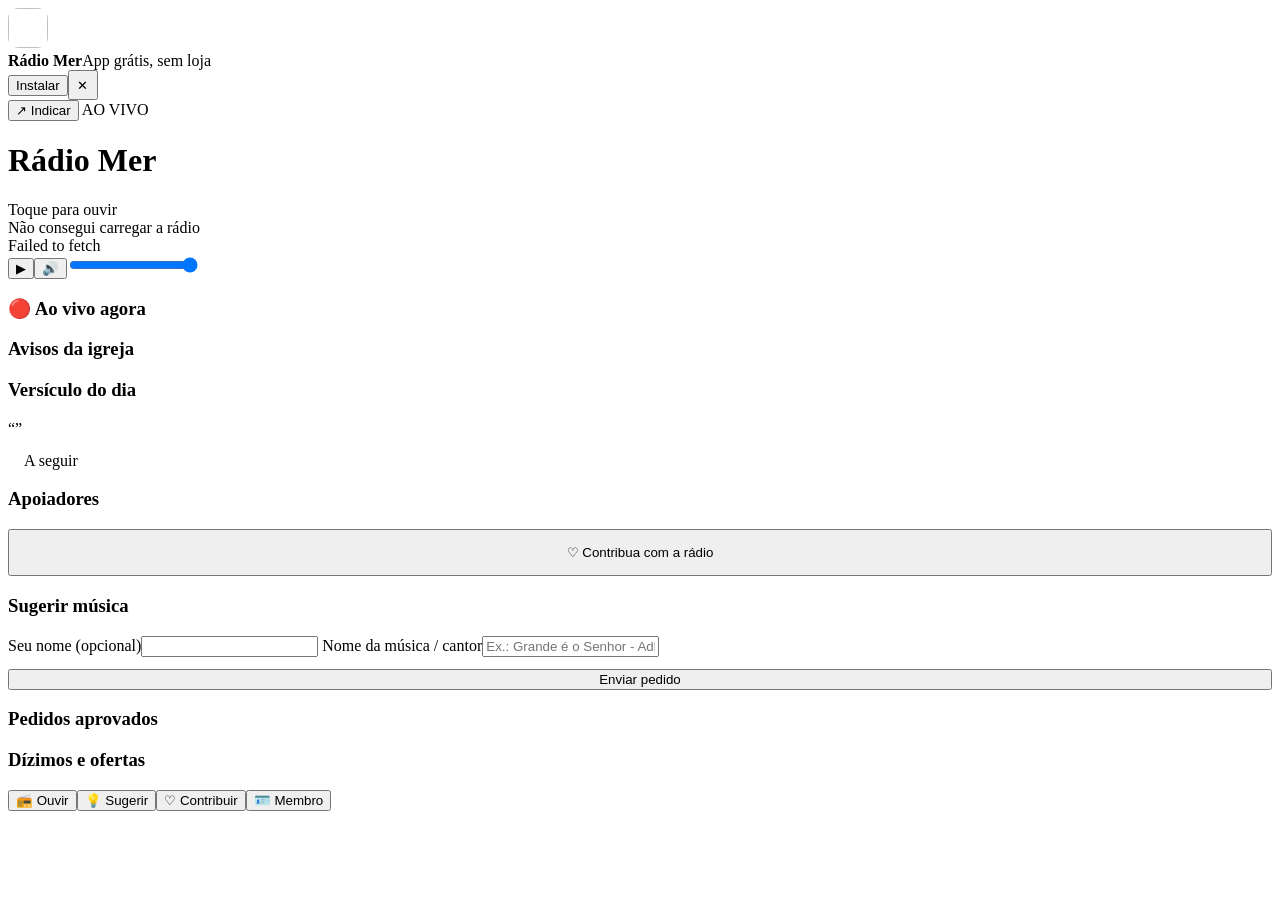
==== index.html @ 5400c4ab "Rename 1-index.html to index.html" ====
<!doctype html>
<html lang="pt-BR"><head>
<meta charset="utf-8"><meta name="viewport" content="width=device-width,initial-scale=1,viewport-fit=cover">
<title>Rádio Mer</title><meta name="theme-color" content="#1e6bff">
<link rel="manifest" href="manifest.webmanifest"><link rel="icon" href="icon.svg"><link rel="apple-touch-icon" href="icon-192.png">
<link rel="stylesheet" href="style.css">
</head><body>
<div class="bg" id="bg"></div>
<div class="app" id="app">
  <div id="installBar" class="install hidden"><img id="insIcon" width="40" height="40" style="border-radius:10px"><div class="t"><b id="insName">Rádio Mer</b>App grátis, sem loja</div><button class="btn" id="insBtn">Instalar</button><button class="round" id="insX" style="width:30px;height:30px;font-size:13px">✕</button></div>
  <div class="top"><button class="pill" id="shareBtn">↗ Indicar</button><span class="pill live" id="liveBadge"><i class="dot"></i> AO VIVO<span id="lcount"></span></span></div>

  <div class="view" id="v-ouvir">
    <div class="hero">
      <div class="logo" id="logo"></div>
      <h1 id="name">Rádio Mer</h1><div class="tag" id="tagline"></div>
      <div class="np" id="npLabel">Toque para ouvir</div>
      <div class="title" id="title">A programação já está no ar</div><div class="artist" id="artist"></div>
      <div class="bar"><i id="prog"></i></div>
      <div class="ctl"><button class="play" id="play">▶</button><button class="round" id="muteBtn">🔊</button><input class="vol" id="vol" type="range" min="0" max="1" step="0.05" value="1"></div>
    </div>
    <div class="soc" id="soc"></div>
    <div id="liveCard" class="card hidden"><h3>🔴 Ao vivo agora</h3><div id="liveBody"></div></div>
    <div class="chips" id="chips"></div>
    <div id="noticeCard" class="card hidden"><h3>Avisos da igreja</h3><div id="notices"></div></div>
    <div id="verseCard" class="card verse"><h3>Versículo do dia</h3><q id="verseText"></q><small id="verseRef"></small></div>
    <div id="nextWrap"><div class="mut" style="margin:14px 16px 6px">A seguir</div><div class="next" id="next"></div></div>
    <div id="sponsCard" class="card hidden"><h3>Apoiadores</h3><div class="spons" id="spons"></div></div>
    <div id="contribBtn" class="card" style="text-align:center"><button class="btn alt" style="width:100%;padding:14px" id="goPix">♡ Contribua com a rádio</button></div>
  </div>

  <div class="view hidden" id="v-sugerir">
    <div class="card"><h3>Sugerir música</h3>
      <span class="lbl">Seu nome (opcional)</span><input id="sgName" maxlength="60">
      <span class="lbl">Nome da música / cantor</span><input id="sgTitle" maxlength="120" placeholder="Ex.: Grande é o Senhor - Adhemar de Campos">
      <button class="btn" style="width:100%;margin-top:12px" id="sgSend">Enviar pedido</button><div id="sgMsg" class="mut" style="margin-top:8px"></div></div>
    <div class="card hidden" id="apprCard"><h3>Pedidos aprovados</h3><div id="appr"></div></div>
  </div>

  <div class="view hidden" id="v-contribuir">
    <div class="card" id="pixCard"><h3>Dízimos e ofertas</h3><div id="pixBody"></div></div>
  </div>

  <div class="view hidden" id="v-membro">
    <div class="card" id="memberCard"></div>
  </div>

  <div class="tabs"><button class="on" data-v="ouvir">📻 Ouvir</button><button data-v="sugerir">💡 Sugerir</button><button data-v="contribuir" id="tabContrib">♡ Contribuir</button><button data-v="membro" id="tabMembro">🪪 Membro</button></div>
</div>
<script src="config.js"></script><script src="core.js"></script><script src="qrcode.js"></script>
<script>
(function(){
var $ = function(id){ return document.getElementById(id); };
var st = null, plan = null, forcedChannel = null, playing = false, lastIdx = -1, lastTrackId = null, duck = 1;
var au = new Audio(); au.preload = 'auto'; au.crossOrigin = null;
var voice = new Audio(); var seenInterrupt = localStorage.getItem('radio_int') || '';
var toast = function(t){ var d = document.createElement('div'); d.className = 'toast'; d.textContent = t; document.body.appendChild(d); setTimeout(function(){ d.remove(); }, 2600); };

async function load(){
  var t0 = Date.now();
  st = await Radio.api('state');
  Radio.offset = st.serverNow - (t0 + Date.now()) / 2;
  applyConfig(); buildPlan(); renderStatic();
}
function applyConfig(){
  var c = st.config; Radio.cssVars(c);
  document.title = c.name;
  $('name').textContent = c.name; $('tagline').textContent = c.tagline || '';
  $('logo').style.backgroundImage = c.logoFileId ? 'url(' + Radio.img(c.logoFileId, 400) + ')' : 'none';
  if (!c.logoFileId) $('logo').textContent = '📻', $('logo').style.cssText += ';display:grid;place-items:center;font-size:48px';
  $('bg').style.backgroundImage = c.coverFileId ? 'url(' + Radio.img(c.coverFileId, 900) + ')' : 'radial-gradient(circle at 30% 20%, var(--accent), #0b0d12 70%)';
  $('bg').style.filter = 'blur(' + ({light:3, medium:8, strong:16}[c.blur] || 8) + 'px)';
  var tg = c.toggles || {};
  var church = c.radioType !== 'common';
  $('shareBtn').classList.toggle('hidden', tg.share === false);
  $('lcount').classList.toggle('hidden', tg.listeners === false);
  $('muteBtn').classList.toggle('hidden', tg.volume === false); $('vol').classList.toggle('hidden', tg.volume === false);
  $('soc').classList.toggle('hidden', tg.social === false);
  $('verseCard').classList.toggle('hidden', !(church && tg.verse !== false));
  $('nextWrap').classList.toggle('hidden', tg.next === false);
  var canPix = tg.contribute !== false && c.pix && c.pix.key;
  $('contribBtn').classList.toggle('hidden', !canPix); $('tabContrib').classList.toggle('hidden', !canPix);
  $('tabMembro').classList.toggle('hidden', !church);
  $('insName').textContent = c.name; $('insIcon').src = c.logoFileId ? Radio.img(c.logoFileId, 96) : 'icon-192.png';
  $('lcount').textContent = ' · ' + (st.listeners || 0);
  var v = Radio.verseOfDay(c); $('verseText').textContent = '"' + v.text + '"'; $('verseRef').textContent = v.ref;
  // redes
  var s = '', ct = c.contact || {};
  if (ct.whatsapp) s += '<a target="_blank" rel="noopener" href="https://wa.me/55' + ct.whatsapp.replace(/\D/g,'').replace(/^55/,'') + '" title="WhatsApp">💬</a>';
  if (ct.instagram) s += '<a target="_blank" rel="noopener" href="' + (ct.instagram.indexOf('http') === 0 ? ct.instagram : 'https://instagram.com/' + ct.instagram.replace('@','')) + '" title="Instagram">📷</a>';
  if (ct.facebook) s += '<a target="_blank" rel="noopener" href="' + (ct.facebook.indexOf('http') === 0 ? ct.facebook : 'https://' + ct.facebook.replace(/^\/+/, '')) + '" title="Facebook">f</a>';
  $('soc').innerHTML = s;
  var manifestName = c.name;
}
function buildPlan(){
  var s2 = st;
  if (forcedChannel) s2 = Object.assign({}, st, {schedule: [], config: Object.assign({}, st.config, {defaultPlaylistId: forcedChannel.playlistId})});
  plan = Radio.activePlan(s2, Radio.now());
}
function renderStatic(){
  // canais
  var ch = $('chips'); ch.innerHTML = '';
  if ((st.channels || []).length){
    var mk = function(label, on, fn){ var b = document.createElement('button'); b.className = 'chip' + (on ? ' on' : ''); b.textContent = label; b.onclick = fn; ch.appendChild(b); };
    mk('📡 Programação', !forcedChannel, function(){ forcedChannel = null; buildPlan(); renderStatic(); sync(true); });
    st.channels.forEach(function(c){ mk(c.name, forcedChannel && forcedChannel.id === c.id, function(){ forcedChannel = c; buildPlan(); renderStatic(); sync(true); }); });
  }
  // avisos
  $('noticeCard').classList.toggle('hidden', !st.notices.length);
  $('notices').innerHTML = st.notices.map(function(n){ return '<div class="notice"><b>' + Radio.esc(n.title) + '</b><div class="mut" style="color:#cfd6e4">' + Radio.esc(n.text) + '</div></div>'; }).join('');
  // patrocinadores
  $('sponsCard').classList.toggle('hidden', !st.sponsors.length);
  $('spons').innerHTML = st.sponsors.map(function(s){ var img = '<img alt="' + Radio.esc(s.name) + '" src="' + Radio.img(s.imageFileId, 400) + '">'; return s.link ? '<a target="_blank" rel="noopener" href="' + Radio.esc(s.link) + '">' + img + '</a>' : '<a>' + img + '</a>'; }).join('');
  // lives
  var lv = st.config.live || {}; var lives = st.lives || [];
  var url = lv.active && lv.url ? lv.url : (lives[0] && lives[0].url);
  $('liveCard').classList.toggle('hidden', !url);
  if (url) { var emb = ytEmbed(url); $('liveBody').innerHTML = (lv.title ? '<b>' + Radio.esc(lv.title) + '</b>' : '') + (emb ? '<iframe class="ytframe" allowfullscreen src="' + emb + '"></iframe>' : '<a class="btn" target="_blank" rel="noopener" href="' + Radio.esc(url) + '">Assistir</a>'); }
  // aprovados
  $('apprCard').classList.toggle('hidden', !(st.approved || []).length);
  $('appr').innerHTML = (st.approved || []).map(function(r){ return '<div class="notice">' + Radio.esc(r.title) + (r.name ? ' <span class="mut">· ' + Radio.esc(r.name) + '</span>' : '') + '</div>'; }).join('');
  // pix
  var p = st.config.pix || {};
  $('pixBody').innerHTML = p.key ? ((p.invite ? '<p>' + Radio.esc(p.invite) + '</p>' : '') + '<span class="lbl">Chave Pix' + (p.type ? ' (' + Radio.esc(p.type) + ')' : '') + '</span><div class="pix" id="pixKey">' + Radio.esc(p.key) + '</div>' + (p.name ? '<div class="mut">Quem recebe: <b>' + Radio.esc(p.name) + '</b></div>' : '') + '<button class="btn" style="width:100%;margin-top:12px" id="pixCopy">Copiar chave</button>' + (p.instructions ? '<p class="mut" style="margin-top:12px">' + Radio.esc(p.instructions) + '</p>' : '')) : '<p class="mut">Em breve.</p>';
  var pc = $('pixCopy'); if (pc) pc.onclick = function(){ copy(p.key); toast('Chave Pix copiada'); };
  tick();
}
function ytEmbed(u){
  var m = u.match(/(?:youtu\.be\/|v=|\/live\/|\/embed\/)([\w-]{11})/); return m ? 'https://www.youtube.com/embed/' + m[1] : '';
}
function copy(t){ if (navigator.clipboard) navigator.clipboard.writeText(t).catch(function(){}); else { var x = document.createElement('textarea'); x.value = t; document.body.appendChild(x); x.select(); document.execCommand('copy'); x.remove(); } }

function sync(force){
  var now = Radio.now(); var pos = Radio.position(plan, now);
  if (!pos) { $('title').textContent = 'Programação em preparação'; $('artist').textContent = 'Em breve a rádio entra no ar'; return; }
  var changed = lastTrackId !== pos.track.id + ':' + pos.index || force;
  $('title').textContent = pos.track.kind === 'jingle' ? 'Rádio ' + st.config.name : pos.track.title;
  $('artist').textContent = pos.track.kind === 'jingle' ? '' : (pos.track.artist || '');
  $('prog').style.width = Math.min(100, pos.offset / pos.track.duration * 100) + '%';
  $('next').innerHTML = Radio.upcoming(plan, pos.index, 5).map(function(t){ return '<div>' + Radio.esc(t.kind === 'jingle' ? '♪ vinheta' : t.title) + '</div>'; }).join('');
  if (!playing) return;
  if (changed) {
    lastTrackId = pos.track.id + ':' + pos.index;
    au.src = Radio.audio(pos.track.fileId);
    au.onloadedmetadata = function(){ try { au.currentTime = Math.min(pos.offset + 0.3, Math.max(0, au.duration - 0.5)); } catch(e){} au.play().catch(function(){}); };
    au.load();
    au.play().catch(function(){});
  } else if (!au.paused && Math.abs(au.currentTime - pos.offset) > 4) {
    try { au.currentTime = pos.offset; } catch(e){}
  }
}
function tick(){
  if (!plan) return;
  var p = Radio.position(plan, Radio.now());
  if (p) { $('prog').style.width = Math.min(100, p.offset / p.track.duration * 100) + '%'; }
}
au.addEventListener('ended', function(){ lastTrackId = null; sync(true); });
au.addEventListener('error', function(){ if (playing) setTimeout(function(){ lastTrackId = null; }, 4000); });
setInterval(function(){ if (!plan) return; var pos = Radio.position(plan, Radio.now()); if (pos && (lastTrackId !== pos.track.id + ':' + pos.index)) sync(false); else tick(); }, 1000);
setInterval(function(){ if (plan && playing) sync(false); }, 5000);

$('play').onclick = function(){
  playing = !playing; $('play').textContent = playing ? '⏸' : '▶';
  $('npLabel').textContent = playing ? 'Tocando agora' : 'Toque para ouvir';
  if (playing) { buildPlan(); lastTrackId = null; sync(true); } else { au.pause(); }
};
$('vol').oninput = function(){ au.volume = this.value * duck; voice.volume = this.value; };
$('muteBtn').onclick = function(){ au.muted = !au.muted; $('muteBtn').textContent = au.muted ? '🔇' : '🔊'; };

// hora certa
var lastHour = -1;
function checkHour(){
  var lp = Radio.localParts(Radio.now());
  if (!playing || !st || !st.config.timeAnnounce || lp.m !== 0 || lp.s > 12 || lastHour === lp.h || !window.speechSynthesis) return;
  lastHour = lp.h; duck = 0.2; au.volume = $('vol').value * duck;
  var u = new SpeechSynthesisUtterance('Hora certa. São ' + lp.h + (lp.h === 1 ? ' hora.' : ' horas.')); u.lang = 'pt-BR';
  u.onend = function(){ duck = 1; au.volume = $('vol').value; };
  speechSynthesis.speak(u);
}
setInterval(checkHour, 2000);

// recado de voz (interrupção)
function checkInterrupt(){
  var it = st.config.interrupt; if (!it || !it.id || it.id === seenInterrupt) return;
  seenInterrupt = it.id; localStorage.setItem('radio_int', it.id);
  if (!playing || (st.serverNow - it.at) > 120000) return;
  duck = 0.15; au.volume = $('vol').value * duck; voice.src = Radio.audio(it.fileId); voice.volume = $('vol').value;
  voice.onended = function(){ duck = 1; au.volume = $('vol').value; };
  voice.play().catch(function(){ duck = 1; au.volume = $('vol').value; });
}
// atualização periódica
setInterval(async function(){
  try { var t0 = Date.now(); var n = await Radio.api('state'); Radio.offset = n.serverNow - (t0 + Date.now()) / 2; st = n; applyConfig(); var old = plan && plan.playlist && plan.playlist.id; buildPlan(); renderStatic(); checkInterrupt(); } catch(e){}
}, 20000);
setInterval(function(){ Radio.api('ping', {cid: Radio.cid}).then(function(r){ $('lcount').textContent = ' · ' + r.n; }).catch(function(){}); }, 30000);

// abas
function show(v){ ['ouvir','sugerir','contribuir','membro'].forEach(function(x){ $('v-' + x).classList.toggle('hidden', x !== v); });
  document.querySelectorAll('.tabs button').forEach(function(b){ b.classList.toggle('on', b.dataset.v === v); }); if (v === 'membro') renderMember(); window.scrollTo(0, 0); }
document.querySelectorAll('.tabs button').forEach(function(b){ b.onclick = function(){ show(b.dataset.v); }; });
$('goPix').onclick = function(){ show('contribuir'); };
$('shareBtn').onclick = function(){ var d = {title: st.config.name, text: 'Ouça a ' + st.config.name, url: location.href.split('#')[0]}; if (navigator.share) navigator.share(d).catch(function(){}); else { copy(d.url); toast('Link da rádio copiado'); } };

// sugerir
$('sgSend').onclick = async function(){
  var t = $('sgTitle').value.trim(); if (!t) { $('sgMsg').textContent = 'Diga o nome da música.'; return; }
  try { await Radio.api('suggest', {title: t, name: $('sgName').value.trim(), cid: Radio.cid}); $('sgMsg').innerHTML = '<span class="ok">Pedido enviado! Obrigado.</span>'; $('sgTitle').value = ''; }
  catch(e){ $('sgMsg').innerHTML = '<span class="err">' + Radio.esc(e.message) + '</span>'; }
};

// carteirinha de membro
function renderMember(){
  var box = $('memberCard'); var saved = localStorage.getItem('radio_member');
  if (saved) return showCard(saved);
  box.innerHTML = '<h3>Carteirinha de membro</h3><span class="lbl">Nome completo</span><input id="mNome"><span class="lbl">WhatsApp</span><input id="mTel" inputmode="tel"><span class="lbl">Nascimento</span><input id="mNasc" type="date"><span class="lbl">Foto (3x4)</span><input id="mFoto" type="file" accept="image/*"><button class="btn" style="width:100%;margin-top:14px" id="mSend">Gerar minha carteirinha</button><div id="mMsg" class="mut" style="margin-top:8px"></div>';
  $('mSend').onclick = async function(){
    var nome = $('mNome').value.trim(); if (!nome) { $('mMsg').textContent = 'Informe o nome.'; return; }
    $('mMsg').textContent = 'Enviando...';
    try {
      var b64 = ''; var f = $('mFoto').files[0]; if (f) b64 = await shrink(f);
      var r = await Radio.api('register', {name: nome, phone: $('mTel').value, birth: $('mNasc').value, photoB64: b64});
      localStorage.setItem('radio_member', r.id); showCard(r.id);
    } catch(e){ $('mMsg').innerHTML = '<span class="err">' + Radio.esc(e.message) + '</span>'; }
  };
}
function shrink(file){ return new Promise(function(res, rej){ var img = new Image(); img.onload = function(){ var w = 360, h = Math.round(img.height / img.width * 360); var c = document.createElement('canvas'); c.width = w; c.height = h; c.getContext('2d').drawImage(img, 0, 0, w, h); res(c.toDataURL('image/jpeg', 0.8).split(',')[1]); }; img.onerror = rej; img.src = URL.createObjectURL(file); }); }
async function showCard(id){
  var box = $('memberCard'); box.innerHTML = '<div class="mut">Carregando...</div>';
  try {
    var m = await Radio.api('member', {id: id});
    var url = location.href.split('#')[0].replace(/[^/]*$/, '') + 'index.html#/carteirinha/' + m.id;
    var qr = qrcode(0, 'M'); qr.addData(url); qr.make();
    box.innerHTML = '<h3>Carteirinha de membro</h3><div class="idcard"><div class="ph" style="background-image:url(' + Radio.img(m.photoFileId, 300) + ')"></div><div style="flex:1"><b style="font-size:18px">' + Radio.esc(m.name) + '</b><div class="mut" style="color:#e5e7eb">' + Radio.esc(m.role || 'Membro') + ' · ' + Radio.esc(st.config.churchName || st.config.name) + '</div></div><div class="qr">' + qr.createImgTag(3, 0) + '</div></div><p class="mut">Mostre este QR na recepção. Guarde esta página na tela inicial.</p><button class="chip" id="mOut">Não sou eu / sair</button>';
    $('mOut').onclick = function(){ localStorage.removeItem('radio_member'); renderMember(); };
  } catch(e){ localStorage.removeItem('radio_member'); box.innerHTML = '<div class="err">' + Radio.esc(e.message) + '</div>'; }
}

// instalar PWA
var deferred = null;
window.addEventListener('beforeinstallprompt', function(e){ e.preventDefault(); deferred = e; if (st && st.config.toggles.install !== false) $('installBar').classList.remove('hidden'); });
$('insBtn').onclick = function(){ if (deferred) { deferred.prompt(); deferred = null; $('installBar').classList.add('hidden'); } else toast('No menu do navegador: Adicionar à tela inicial'); };
$('insX').onclick = function(){ $('installBar').classList.add('hidden'); };
var ios = /iphone|ipad/i.test(navigator.userAgent) && !window.navigator.standalone;
if ('serviceWorker' in navigator) navigator.serviceWorker.register('sw.js').catch(function(){});

load().then(function(){
  if (ios && st.config.toggles.install !== false) { $('installBar').classList.remove('hidden'); $('insBtn').onclick = function(){ toast('Toque em Compartilhar e depois em Adicionar à Tela de Início'); }; }
  var m = location.hash.match(/#\/carteirinha\/(\w+)/);
  if (m) { show('membro'); showCard(m[1]); }
  Radio.api('ping', {cid: Radio.cid}).catch(function(){});
}).catch(function(e){ $('title').textContent = 'Não consegui carregar a rádio'; $('artist').textContent = e.message; });
})();
</script>
</body></html>
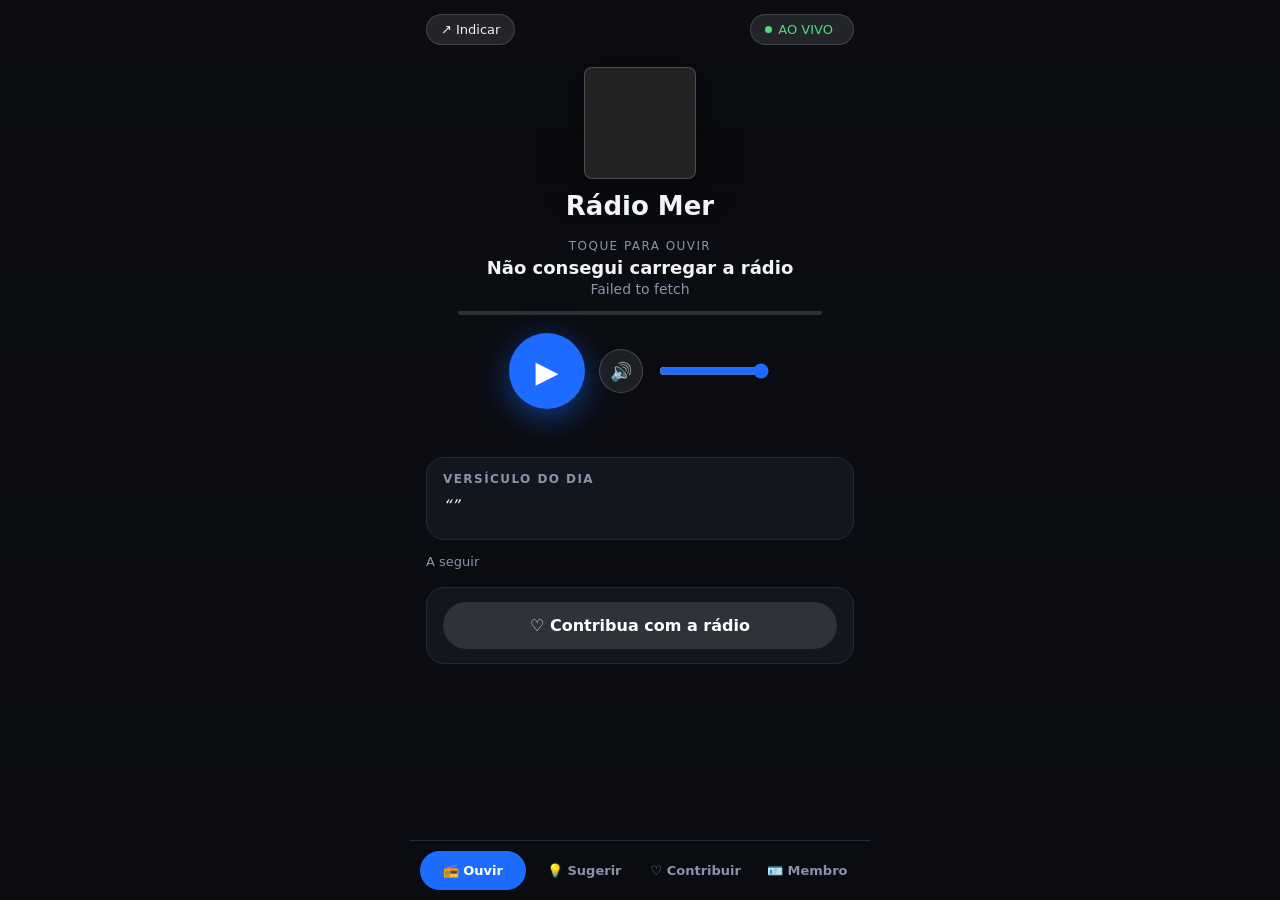
==== commit 0101d86e: "Update index.html" ====
--- a/index.html
+++ b/index.html
@@ -2,7 +2,7 @@
 <html lang="pt-BR"><head>
 <meta charset="utf-8"><meta name="viewport" content="width=device-width,initial-scale=1,viewport-fit=cover">
 <title>Rádio Mer</title><meta name="theme-color" content="#1e6bff">
-<link rel="manifest" href="manifest.webmanifest"><link rel="icon" href="icon.svg"><link rel="apple-touch-icon" href="icon-192.png">
+<link rel="manifest" href="manifest.webmanifest"><link rel="icon" href="icon.svg"><link rel="apple-touch-icon" href="icon.svg">
 <link rel="stylesheet" href="style.css">
 </head><body>
 <div class="bg" id="bg"></div>
@@ -81,7 +81,7 @@
   var canPix = tg.contribute !== false && c.pix && c.pix.key;
   $('contribBtn').classList.toggle('hidden', !canPix); $('tabContrib').classList.toggle('hidden', !canPix);
   $('tabMembro').classList.toggle('hidden', !church);
-  $('insName').textContent = c.name; $('insIcon').src = c.logoFileId ? Radio.img(c.logoFileId, 96) : 'icon-192.png';
+  $('insName').textContent = c.name; $('insIcon').src = c.logoFileId ? Radio.img(c.logoFileId, 96) : 'icon.svg';
   $('lcount').textContent = ' · ' + (st.listeners || 0);
   var v = Radio.verseOfDay(c); $('verseText').textContent = '"' + v.text + '"'; $('verseRef').textContent = v.ref;
   // redes
--- a/style.css
+++ b/style.css
@@ -0,0 +1,46 @@
+:root{--accent:#1e6bff;--shape:8px;--bg:#0b0d12;--card:#151922;--line:#232a38;--tx:#f2f4f8;--mut:#8b94a7}
+*{box-sizing:border-box;-webkit-tap-highlight-color:transparent}
+body{margin:0;background:var(--bg);color:var(--tx);font-family:system-ui,-apple-system,Segoe UI,Roboto,sans-serif;min-height:100vh}
+button{font:inherit;color:inherit;cursor:pointer}
+input,textarea,select{font:inherit;color:var(--tx);background:#0e1219;border:1px solid var(--line);border-radius:12px;padding:12px;width:100%}
+.hidden{display:none!important}
+.app{max-width:460px;margin:0 auto;min-height:100vh;position:relative;padding-bottom:90px;overflow:hidden}
+.bg{position:fixed;inset:0;background-size:cover;background-position:center;z-index:-1;transform:scale(1.15)}
+.bg::after{content:"";position:absolute;inset:0;background:linear-gradient(180deg,rgba(11,13,18,.55),rgba(11,13,18,.92))}
+.top{display:flex;justify-content:space-between;align-items:center;padding:14px 16px 0}
+.pill{background:rgba(255,255,255,.1);border:1px solid rgba(255,255,255,.14);border-radius:99px;padding:7px 14px;font-size:13px;display:inline-flex;gap:6px;align-items:center}
+.live{color:#4ade80}.dot{width:7px;height:7px;border-radius:50%;background:#4ade80;display:inline-block}
+.install{margin:12px 16px 0;background:rgba(255,255,255,.1);border:1px solid rgba(255,255,255,.14);border-radius:16px;padding:10px 12px;display:flex;gap:10px;align-items:center}
+.install .t{flex:1;font-size:13px}.install b{display:block;font-size:14px}
+.btn{background:var(--accent);border:0;border-radius:99px;padding:10px 18px;color:#fff;font-weight:600}
+.btn.alt{background:rgba(255,255,255,.12)}
+.hero{text-align:center;padding:22px 20px 6px}
+.logo{width:112px;height:112px;margin:0 auto 12px;border-radius:var(--shape);background:#222 center/cover;border:1px solid rgba(255,255,255,.2);box-shadow:0 10px 40px rgba(0,0,0,.5)}
+h1{margin:0;font-size:26px}.tag{color:var(--mut);font-size:13px;margin-top:4px}
+.np{margin-top:18px;font-size:12px;letter-spacing:.12em;color:var(--mut);text-transform:uppercase}
+.title{font-size:18px;font-weight:600;margin-top:4px;min-height:24px}.artist{color:var(--mut);font-size:14px}
+.bar{height:4px;background:rgba(255,255,255,.15);border-radius:4px;margin:14px 28px 0;overflow:hidden}.bar i{display:block;height:100%;background:var(--accent);width:0}
+.ctl{display:flex;justify-content:center;align-items:center;gap:14px;margin:18px 0 6px}
+.play{width:76px;height:76px;border-radius:50%;border:0;background:var(--accent);color:#fff;font-size:30px;box-shadow:0 8px 30px color-mix(in srgb,var(--accent) 50%,transparent)}
+.round{width:44px;height:44px;border-radius:50%;border:1px solid rgba(255,255,255,.18);background:rgba(255,255,255,.08);font-size:18px}
+.vol{width:110px;padding:0;accent-color:var(--accent);background:none;border:0}
+.soc{display:flex;justify-content:center;gap:12px;margin:12px 0}
+.soc a{width:44px;height:44px;border-radius:50%;background:rgba(255,255,255,.1);display:grid;place-items:center;text-decoration:none;color:#fff;font-size:20px;border:1px solid rgba(255,255,255,.14)}
+.card{background:rgba(21,25,34,.82);border:1px solid var(--line);border-radius:18px;padding:14px 16px;margin:12px 16px;backdrop-filter:blur(6px)}
+.card h3{margin:0 0 8px;font-size:12px;letter-spacing:.12em;text-transform:uppercase;color:var(--mut)}
+.verse q{font-style:italic;display:block;line-height:1.45}.verse small{display:block;margin-top:8px;color:var(--accent);font-weight:700;letter-spacing:.08em;text-transform:uppercase;font-size:11px}
+.next{display:flex;gap:8px;overflow:auto;margin:0 16px}.next div{flex:0 0 auto;background:rgba(255,255,255,.08);border-radius:12px;padding:8px 12px;font-size:13px;max-width:170px;white-space:nowrap;overflow:hidden;text-overflow:ellipsis}
+.chips{display:flex;gap:8px;flex-wrap:wrap;justify-content:center;margin:8px 16px}
+.chip{border:1px solid var(--line);background:rgba(255,255,255,.07);border-radius:99px;padding:8px 14px;font-size:13px}.chip.on{background:var(--accent);border-color:var(--accent)}
+.notice{border-left:3px solid var(--accent);padding-left:10px;margin:6px 0}
+.spons{display:flex;gap:10px;overflow:auto}.spons a{flex:0 0 auto}.spons img{height:70px;border-radius:12px;display:block}
+.tabs{position:fixed;bottom:0;left:50%;transform:translateX(-50%);width:100%;max-width:460px;display:flex;gap:6px;padding:10px;background:rgba(11,13,18,.9);border-top:1px solid var(--line);backdrop-filter:blur(8px)}
+.tabs button{flex:1;border:0;background:none;padding:12px 4px;border-radius:99px;color:var(--mut);font-weight:600;font-size:13px}.tabs button.on{background:var(--accent);color:#fff}
+.view{padding-bottom:20px}.row{display:flex;gap:8px}.mut{color:var(--mut);font-size:13px}.err{color:#f87171;font-size:13px}.ok{color:#4ade80;font-size:13px}
+.pix{font-family:ui-monospace,monospace;background:#0e1219;border:1px dashed var(--line);padding:12px;border-radius:12px;word-break:break-all;margin:8px 0}
+.lbl{font-size:12px;color:var(--mut);margin:10px 0 4px;display:block}
+.ytframe{width:100%;aspect-ratio:16/9;border:0;border-radius:12px}
+.idcard{background:linear-gradient(135deg,var(--accent),#111);border-radius:20px;padding:18px;display:flex;gap:14px;align-items:center}
+.idcard .ph{width:84px;height:104px;border-radius:12px;background:#222 center/cover}
+.idcard .qr{background:#fff;padding:6px;border-radius:10px}
+.toast{position:fixed;left:50%;bottom:90px;transform:translateX(-50%);background:#222;border:1px solid var(--line);padding:10px 16px;border-radius:99px;z-index:9;font-size:14px}
